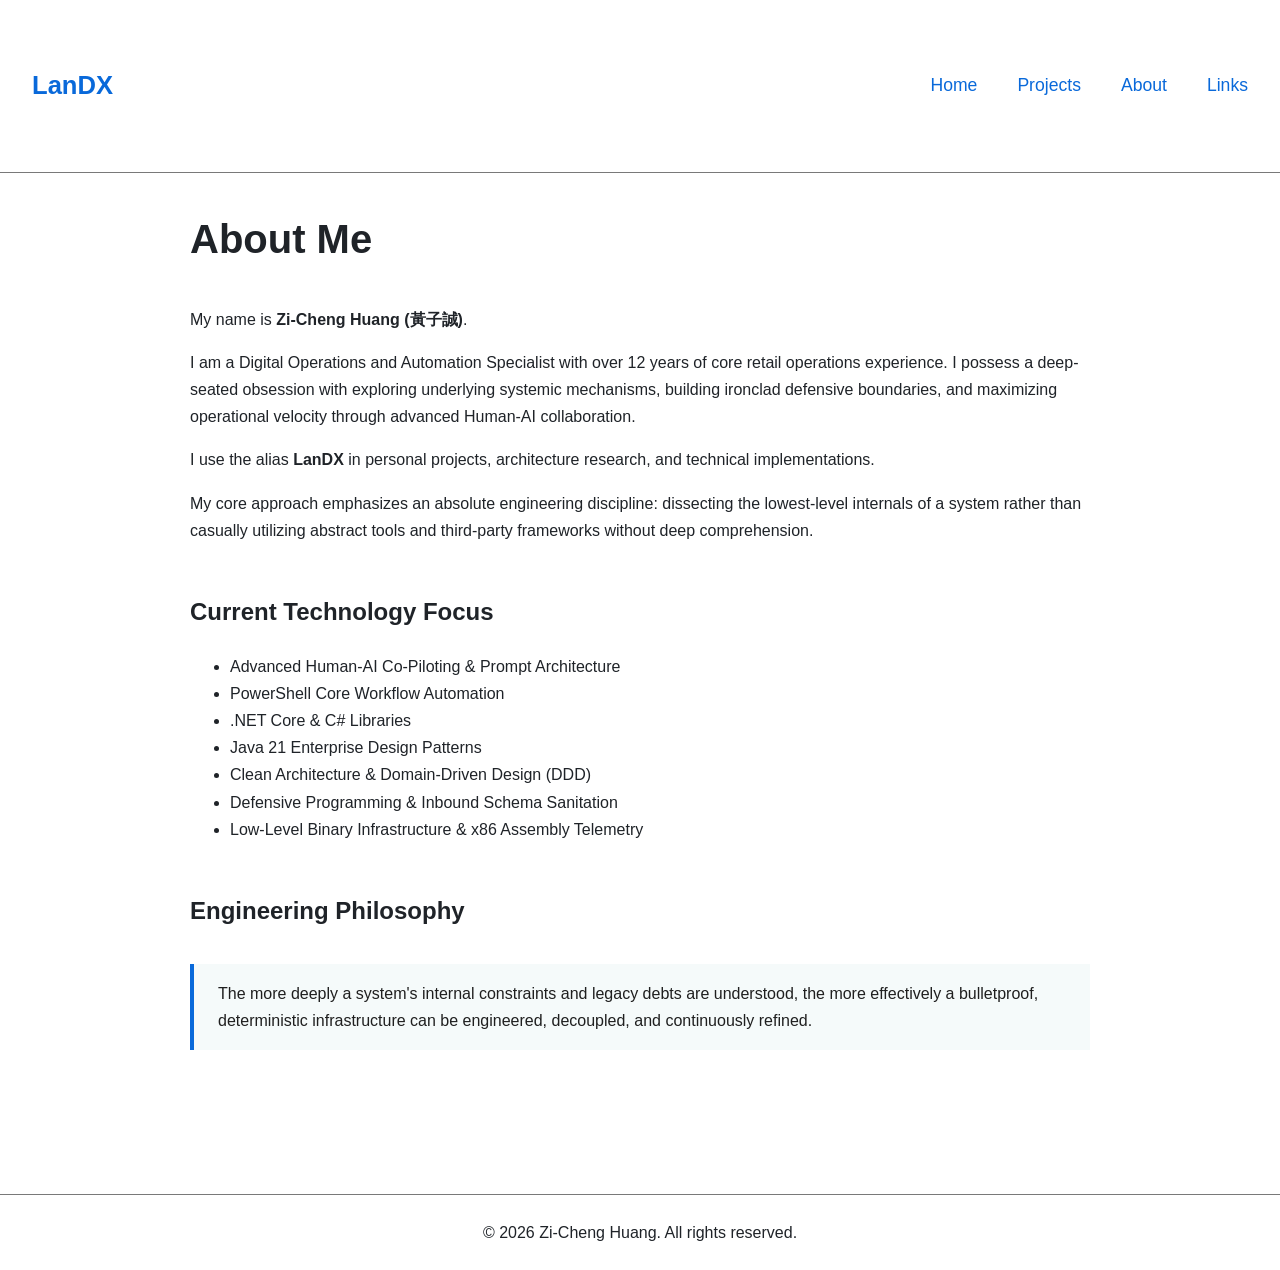
==== about.html @ 3d93587a "feat: initial production release of official responsive web portfolio - Deploy complete dark-mode ta" ====
<!DOCTYPE html>
<html lang="en">
<head>
    <meta name="darkreader-lock">
    <meta charset="utf-8">
    <title>About | LanDX</title>
    <link rel="stylesheet" href="css/site.css">
    <link rel="icon" href="assets/icons/information.png" type="image/png">
</head>
<body>
    <header class="hero">
        <div class="container">
            <a href="index.html" class="site-title">LanDX</a>
            <nav style="padding:0; margin:0; gap:20px;">
                <a href="index.html" style="margin-right:20px; font-size:1.1rem;">Home</a>
                <a href="projects.html" style="margin-right:20px; font-size:1.1rem;">Projects</a>
                <a href="about.html" style="margin-right:20px; font-size:1.1rem;">About</a>
                <a href="links.html" style="margin-right:0; font-size:1.1rem;">Links</a>
            </nav>
        </div>
    </header>
    
    <main class="hero-container">
        <article>
            <h1>About Me</h1>
            <p>My name is <strong>Zi-Cheng Huang (黃子誠)</strong>.</p>
            <p>I am a Digital Operations and Automation Specialist with over 12 years of core retail operations experience. I possess a deep-seated obsession with exploring underlying systemic mechanisms, building ironclad defensive boundaries, and maximizing operational velocity through advanced Human-AI collaboration.</p>
            <p>I use the alias <strong>LanDX</strong> in personal projects, architecture research, and technical implementations.</p>
            <p>My core approach emphasizes an absolute engineering discipline: dissecting the lowest-level internals of a system rather than casually utilizing abstract tools and third-party frameworks without deep comprehension.</p>
            
            <h2>Current Technology Focus</h2>
            <ul>
                <li>Advanced Human-AI Co-Piloting & Prompt Architecture</li>
                <li>PowerShell Core Workflow Automation</li>
                <li>.NET Core & C# Libraries</li>
                <li>Java 21 Enterprise Design Patterns</li>
                <li>Clean Architecture & Domain-Driven Design (DDD)</li>
                <li>Defensive Programming & Inbound Schema Sanitation</li>
                <li>Low-Level Binary Infrastructure & x86 Assembly Telemetry</li>
            </ul>
            
            <h2>Engineering Philosophy</h2>
            <blockquote>The more deeply a system's internal constraints and legacy debts are understood, the more effectively a bulletproof, deterministic infrastructure can be engineered, decoupled, and continuously refined.</blockquote>
        </article>
    </main>
    
    <footer>
        <div class="container">
            <p>© 2026 Zi-Cheng Huang. All rights reserved.</p>
        </div>
    </footer>
</body>
</html>
---- css/site.css ----
:root {
    --text-color: rgb(31, 35, 40);
    --sub-text-color: rgb(11, 15, 20);
    --background-color: rgb(255, 255, 255);
    --card-background: rgb(235, 235, 235);
    --border-color: rgb(121, 121, 121);
    --site-title-color: rgb(9, 105, 218);
    --link-color: rgb(9, 105, 218);
    --hover-link-color: rgb(46, 164, 79);
    --footer-color: rgb(31, 35, 40);
    --quote-color: rgb(31, 31, 31);
    --quote-background: rgb(245, 250, 250);
    --card-border-color: rgb(121, 121, 121);
    --max-width: 900px;
}

@media (prefers-color-scheme: dark) {
    :root {
        --text-color: rgb(240, 246, 252);        /* #F0F6FC : 純淨灰白 */
        --sub-text-color: rgb(139, 148, 158);    /* #8B949E : 鋼鐵高級灰 */
        --background-color: rgb(13, 17, 23);     /* #0D1117 : 曜石深邃黑 */
        --card-background: rgb(22, 27, 34);      /* #161B22 : 高級灰黑 */
        --border-color: rgb(48, 54, 61);         /* #30363D : 邊框低調灰 */
        --site-title-color: rgb(46, 164, 79);    /* #2EA44F : 標誌性的開源通行綠 */
        --link-color: rgb(88, 166, 255);         /* #58A6FF : 亮科技藍 */
        --hover-link-color: rgb(255, 255, 255);  /* Hover時直接亮白 */
        --footer-color: rgb(139, 148, 158);      
        --quote-color: rgb(201, 209, 217);       /* #C9D1D9 */
        --quote-background: rgb(33, 38, 45);     /* #21262D : 沉穩深灰 */
        --card-border-color: rgb(48, 54, 61);     /* 基礎邊框灰 */
        
        --card-link-color: rgb(88, 166, 255);
        --card-hover-link-color: rgb(255, 255, 255);
    }
}

body {
    margin: 0;
    font-family: -apple-system, BlinkMacSystemFont, "Segoe UI", Helvetica, Arial, sans-serif, "Apple Color Emoji", "Segoe UI Emoji";
    line-height: 1.7;
    color: var(--text-color);
    background: var(--background-color);
}

.hero-container {
    max-width: var(--max-width);
    margin: 0 auto;
    padding: 32px;
}

.hero {
    padding: 64px 32px;
    border-bottom: 1px solid var(--border-color);
}

.hero h1 {
    margin: 0;
    font-size: 3rem;
}

.hero .container {
    display: flex;
    justify-content: space-between;
    align-items: center;
}

.site-title {
    text-decoration: none;
    color: var(--site-title-color);
    font-weight: 700;
    font-size: 1.6rem;
}

nav {
    max-width: var(--max-width);
    margin: 0 auto;
    padding: 16px 32px;
    gap: 20px;
    display: flex;
}

nav a {
    font-size: 1.3rem;
    margin-right: 40px;
    text-decoration: none;
    color: var(--link-color);
}

nav a:hover {
    color: var(--hover-link-color);
}

.card-container {
    display: grid;
    gap: 20px;
    grid-template-columns: repeat(auto-fit, minmax(250px, 1fr));
}

.card {
    border: 1px solid var(--card-border-color);
    border-radius: 8px;
    padding: 20px;
    background-color: var(--card-background);
}

h1 {
    font-size: 2.5rem;
    margin-top: 0;
}

h2 {
    margin-top: 48px;
}

.subtitle {
    margin-top: 8px;
    margin-bottom: 16px;
    color: var(--sub-text-color);
    font-size: 1.3rem;
    font-weight: 500;
    letter-spacing: 0.02em;
}

.tags {
    display: flex;
    flex-wrap: wrap;
    gap: 12px;
    margin-top: 24px;
}

.tags span {
    padding: 6px 12px;
    border-radius: 999px;
    border: 1px solid var(--border-color);
    background: var(--card-background);
    font-size: 0.9rem;
    font-weight: 500;
}

blockquote {
    margin: 32px 0;
    padding: 16px 24px;
    border-left: 4px solid var(--link-color);
    background: var(--quote-background);
    color: var(--quote-color);
}

.link-list {
    display: grid;
    gap: 20px;
    grid-template-columns: repeat(auto-fit, minmax(260px, 1fr));
}

.link-card {
    display: block;
    padding: 24px;
    border: 1px solid var(--card-border-color);
    border-radius: 8px;
    text-decoration: none;
    color: inherit;
    transition: 0.15s ease;
    background-color: var(--card-background);
}

.link-card:hover {
    transform: translateY(-2px);
    border-color: var(--link-color);
}

.link-card h2 {
    margin-top: 0;
}

footer {
    margin-top: 80px;
    border-top: 1px solid var(--border-color);
}

/* 完美修正 Typo：.containter -> .container */
footer .container {
    display: flex;
    justify-content: center;
    align-items: center;
    padding: 24px 0;
}

footer .container p {
    text-align: center;
    color: var(--footer-color);
    margin: 0;
}

.page-description {
    color: var(--text-color);
    margin-bottom: 48px;
}

.hero-section {
    margin-bottom: 72px;
}

.project-grid {
    display: grid;
    gap: 20px;
    grid-template-columns: repeat(auto-fit, minmax(300px, 1fr));
}

.project-card {
    padding: 24px;
    border: 1px solid var(--card-border-color);
    border-radius: 8px;
    background: var(--card-background);
}

.project-card h3 {
    margin-top: 0;
}

.project-links {
    display: flex;
    gap: 16px;
    margin-top: 16px;
}

.project-links a {
    color: var(--card-link-color);
    text-decoration: none;
    font-weight: 600;
}

.project-links a:hover {
    color: var(--card-hover-link-color);
}
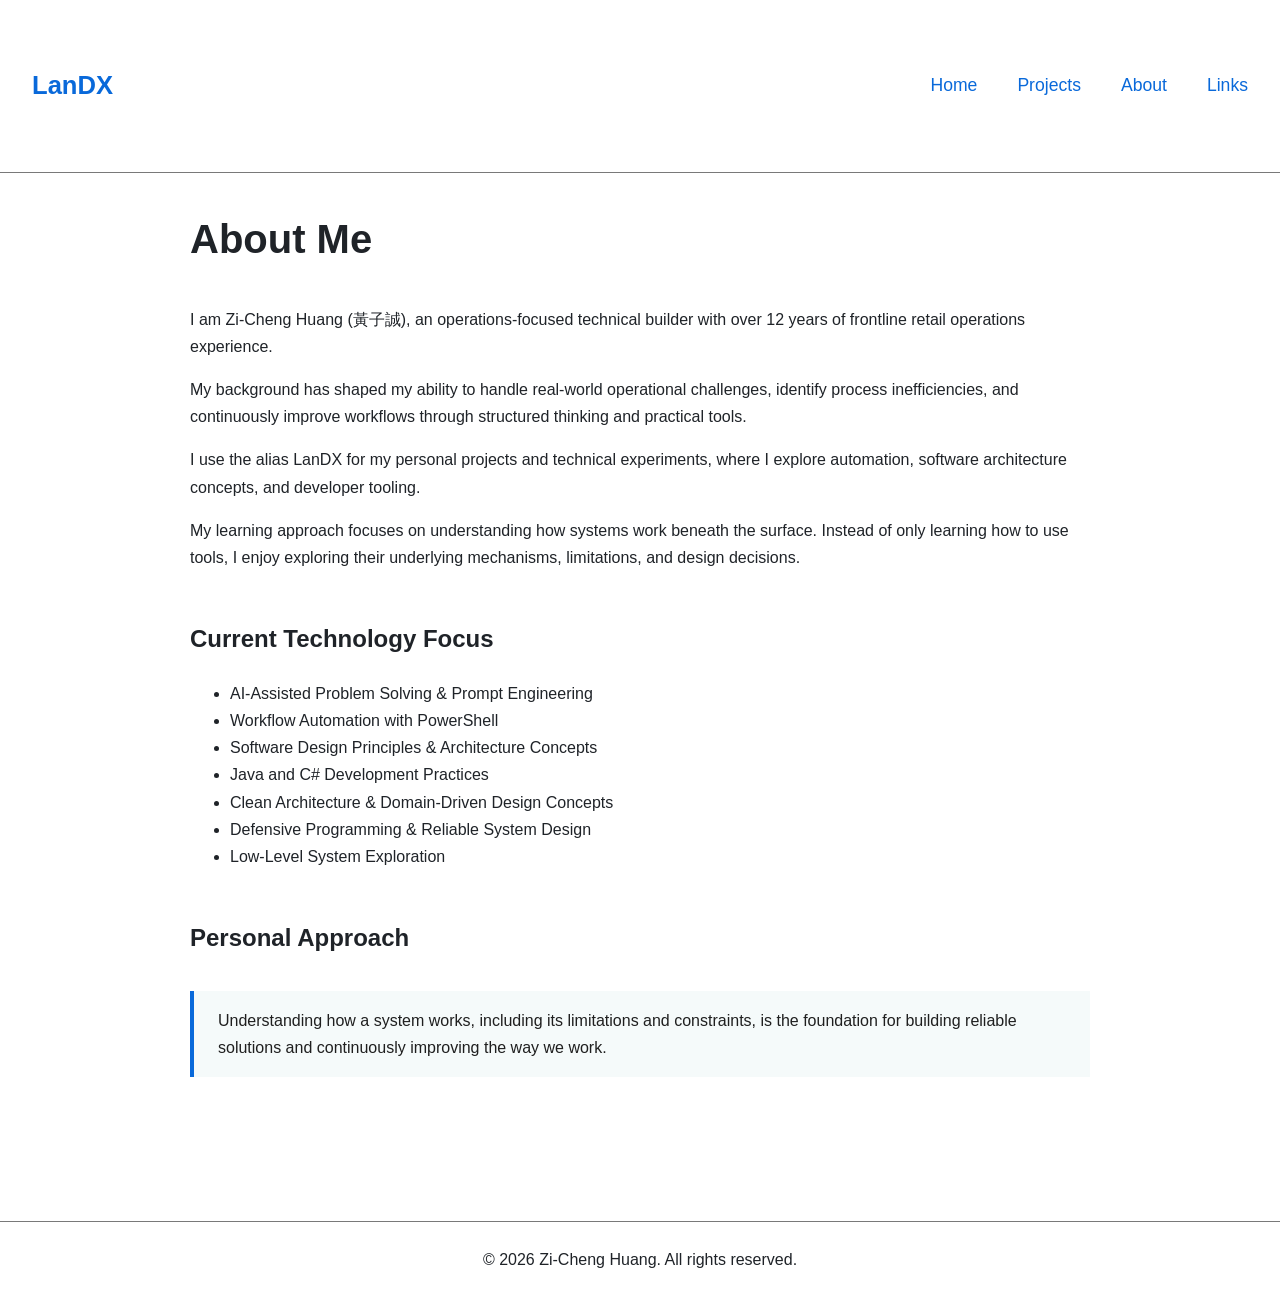
==== commit f2b90f84: "docs(portfolio): refine project narratives and personal branding Signed-off-by: Zi Cheng Huang <4795" ====
--- a/about.html
+++ b/about.html
@@ -23,24 +23,24 @@
     <main class="hero-container">
         <article>
             <h1>About Me</h1>
-            <p>My name is <strong>Zi-Cheng Huang (黃子誠)</strong>.</p>
-            <p>I am a Digital Operations and Automation Specialist with over 12 years of core retail operations experience. I possess a deep-seated obsession with exploring underlying systemic mechanisms, building ironclad defensive boundaries, and maximizing operational velocity through advanced Human-AI collaboration.</p>
-            <p>I use the alias <strong>LanDX</strong> in personal projects, architecture research, and technical implementations.</p>
-            <p>My core approach emphasizes an absolute engineering discipline: dissecting the lowest-level internals of a system rather than casually utilizing abstract tools and third-party frameworks without deep comprehension.</p>
+            <p>I am Zi-Cheng Huang (黃子誠), an operations-focused technical builder with over 12 years of frontline retail operations experience.</p>
+            <p>My background has shaped my ability to handle real-world operational challenges, identify process inefficiencies, and continuously improve workflows through structured thinking and practical tools.</p>
+            <p>I use the alias LanDX for my personal projects and technical experiments, where I explore automation, software architecture concepts, and developer tooling.</p>
+            <p>My learning approach focuses on understanding how systems work beneath the surface. Instead of only learning how to use tools, I enjoy exploring their underlying mechanisms, limitations, and design decisions.</p>
             
             <h2>Current Technology Focus</h2>
             <ul>
-                <li>Advanced Human-AI Co-Piloting & Prompt Architecture</li>
-                <li>PowerShell Core Workflow Automation</li>
-                <li>.NET Core & C# Libraries</li>
-                <li>Java 21 Enterprise Design Patterns</li>
-                <li>Clean Architecture & Domain-Driven Design (DDD)</li>
-                <li>Defensive Programming & Inbound Schema Sanitation</li>
-                <li>Low-Level Binary Infrastructure & x86 Assembly Telemetry</li>
+                <li>AI-Assisted Problem Solving & Prompt Engineering</li>
+                <li>Workflow Automation with PowerShell</li>
+                <li>Software Design Principles & Architecture Concepts</li>
+                <li>Java and C# Development Practices</li>
+                <li>Clean Architecture & Domain-Driven Design Concepts</li>
+                <li>Defensive Programming & Reliable System Design</li>
+                <li>Low-Level System Exploration</li>
             </ul>
             
-            <h2>Engineering Philosophy</h2>
-            <blockquote>The more deeply a system's internal constraints and legacy debts are understood, the more effectively a bulletproof, deterministic infrastructure can be engineered, decoupled, and continuously refined.</blockquote>
+            <h2>Personal Approach</h2>
+            <blockquote>Understanding how a system works, including its limitations and constraints, is the foundation for building reliable solutions and continuously improving the way we work.</blockquote>
         </article>
     </main>
     
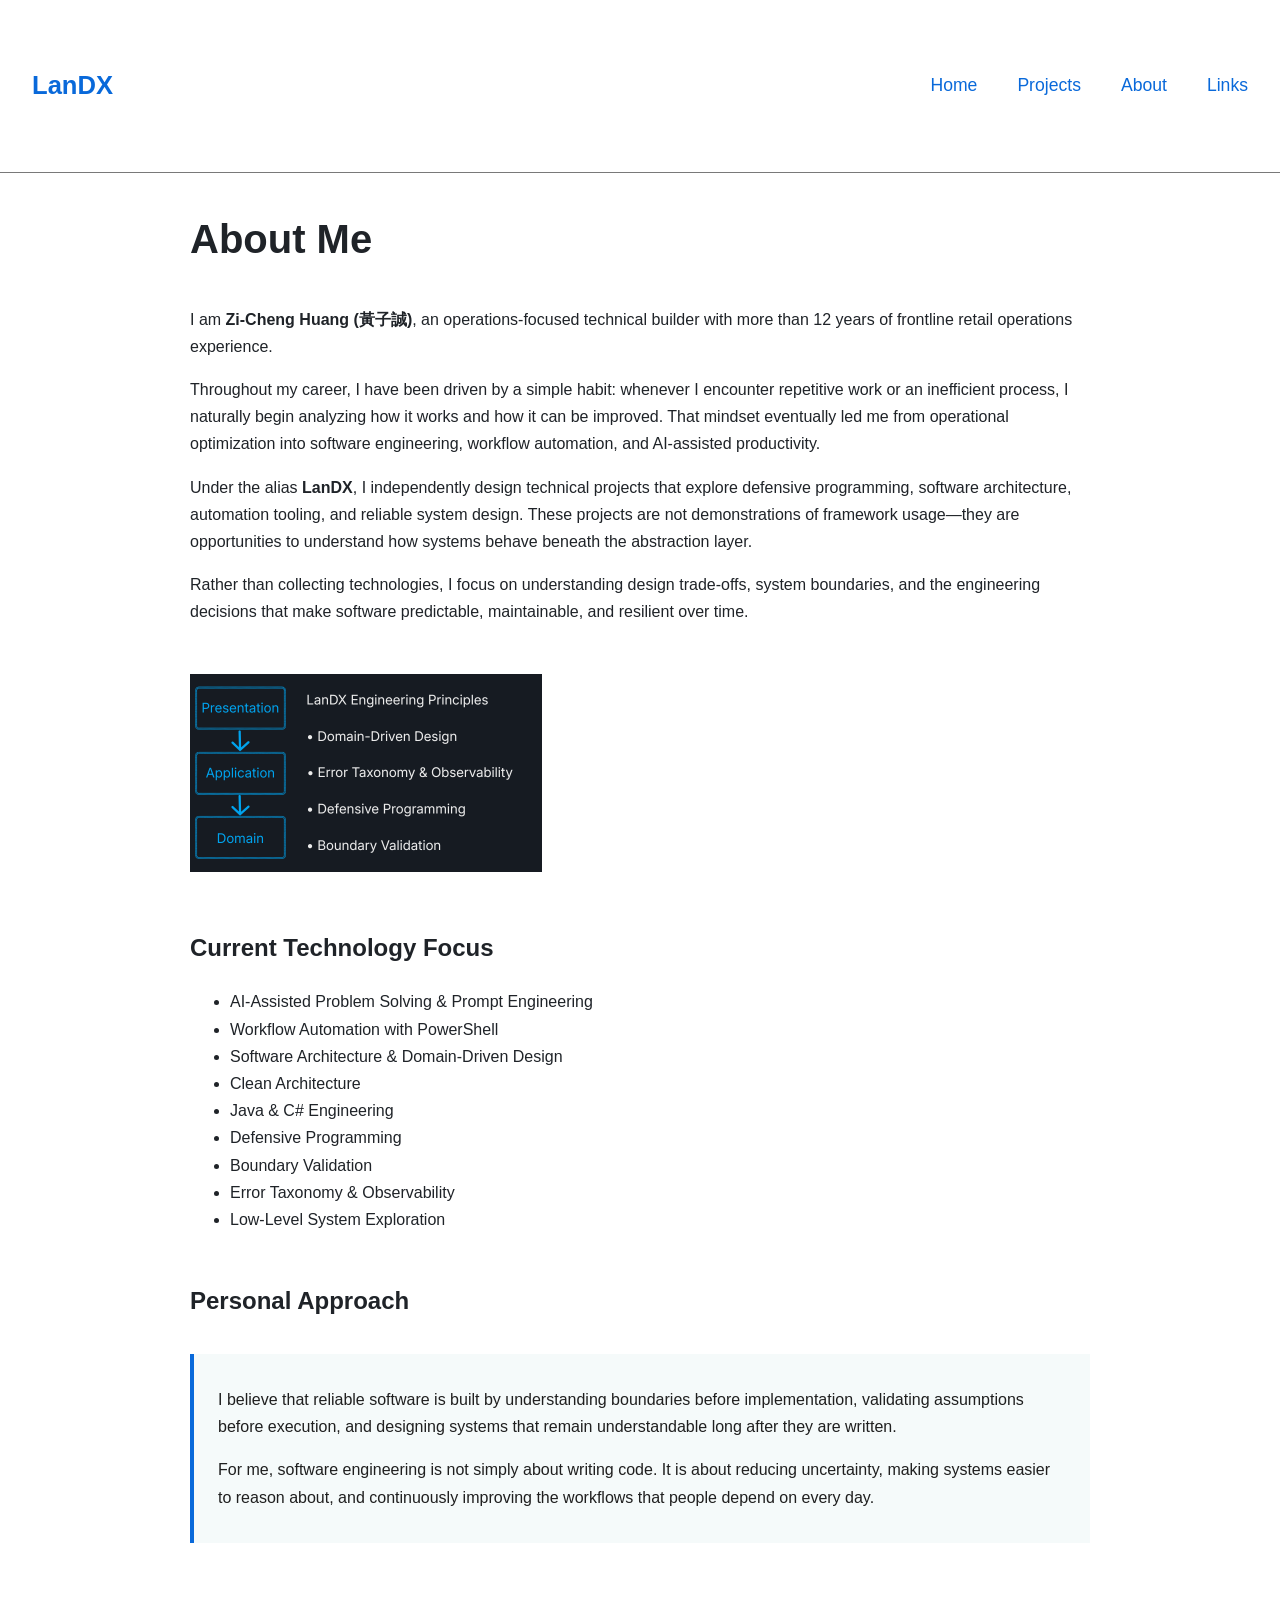
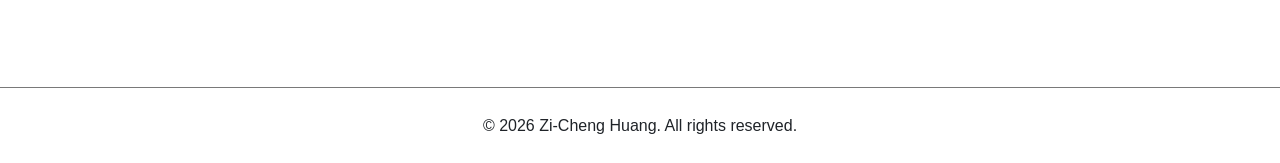
==== commit b1f77fb2: "feat(about): strengthen personal brand presentation Introduce an engineering principles visual secti" ====
--- a/about.html
+++ b/about.html
@@ -6,6 +6,13 @@
     <title>About | LanDX</title>
     <link rel="stylesheet" href="css/site.css">
     <link rel="icon" href="assets/icons/information.png" type="image/png">
+    <style>
+        .principles {
+            max-width: 100%;
+            height: auto;
+            margin-top: 2em;
+        }
+    </style>
 </head>
 <body>
     <header class="hero">
@@ -23,24 +30,31 @@
     <main class="hero-container">
         <article>
             <h1>About Me</h1>
-            <p>I am Zi-Cheng Huang (黃子誠), an operations-focused technical builder with over 12 years of frontline retail operations experience.</p>
-            <p>My background has shaped my ability to handle real-world operational challenges, identify process inefficiencies, and continuously improve workflows through structured thinking and practical tools.</p>
-            <p>I use the alias LanDX for my personal projects and technical experiments, where I explore automation, software architecture concepts, and developer tooling.</p>
-            <p>My learning approach focuses on understanding how systems work beneath the surface. Instead of only learning how to use tools, I enjoy exploring their underlying mechanisms, limitations, and design decisions.</p>
+            <p>I am <strong>Zi-Cheng Huang (黃子誠)</strong>, an operations-focused technical builder with more than 12 years of frontline retail operations experience.</p>
+            <p>Throughout my career, I have been driven by a simple habit: whenever I encounter repetitive work or an inefficient process, I naturally begin analyzing how it works and how it can be improved. That mindset eventually led me from operational optimization into software engineering, workflow automation, and AI-assisted productivity.</p>
+            <p>Under the alias <strong>LanDX</strong>, I independently design technical projects that explore defensive programming, software architecture, automation tooling, and reliable system design. These projects are not demonstrations of framework usage&#x2014;they are opportunities to understand how systems behave beneath the abstraction layer.</p>
+            <p>Rather than collecting technologies, I focus on understanding design trade-offs, system boundaries, and the engineering decisions that make software predictable, maintainable, and resilient over time.</p>
+            
+            <img class="principles" src="assets/imgs/EngineeringPrinciples.png" alt="Engineering Principles" width="352" height="198"/>
             
             <h2>Current Technology Focus</h2>
             <ul>
                 <li>AI-Assisted Problem Solving & Prompt Engineering</li>
                 <li>Workflow Automation with PowerShell</li>
-                <li>Software Design Principles & Architecture Concepts</li>
-                <li>Java and C# Development Practices</li>
-                <li>Clean Architecture & Domain-Driven Design Concepts</li>
-                <li>Defensive Programming & Reliable System Design</li>
+                <li>Software Architecture & Domain-Driven Design</li>
+                <li>Clean Architecture</li>
+                <li>Java & C# Engineering</li>
+                <li>Defensive Programming</li>
+                <li>Boundary Validation</li>
+                <li>Error Taxonomy & Observability</li>
                 <li>Low-Level System Exploration</li>
             </ul>
             
             <h2>Personal Approach</h2>
-            <blockquote>Understanding how a system works, including its limitations and constraints, is the foundation for building reliable solutions and continuously improving the way we work.</blockquote>
+            <blockquote>
+                <p>I believe that reliable software is built by understanding boundaries before implementation, validating assumptions before execution, and designing systems that remain understandable long after they are written.</p>
+                <p>For me, software engineering is not simply about writing code. It is about reducing uncertainty, making systems easier to reason about, and continuously improving the workflows that people depend on every day.</p>
+            </blockquote>
         </article>
     </main>
     
